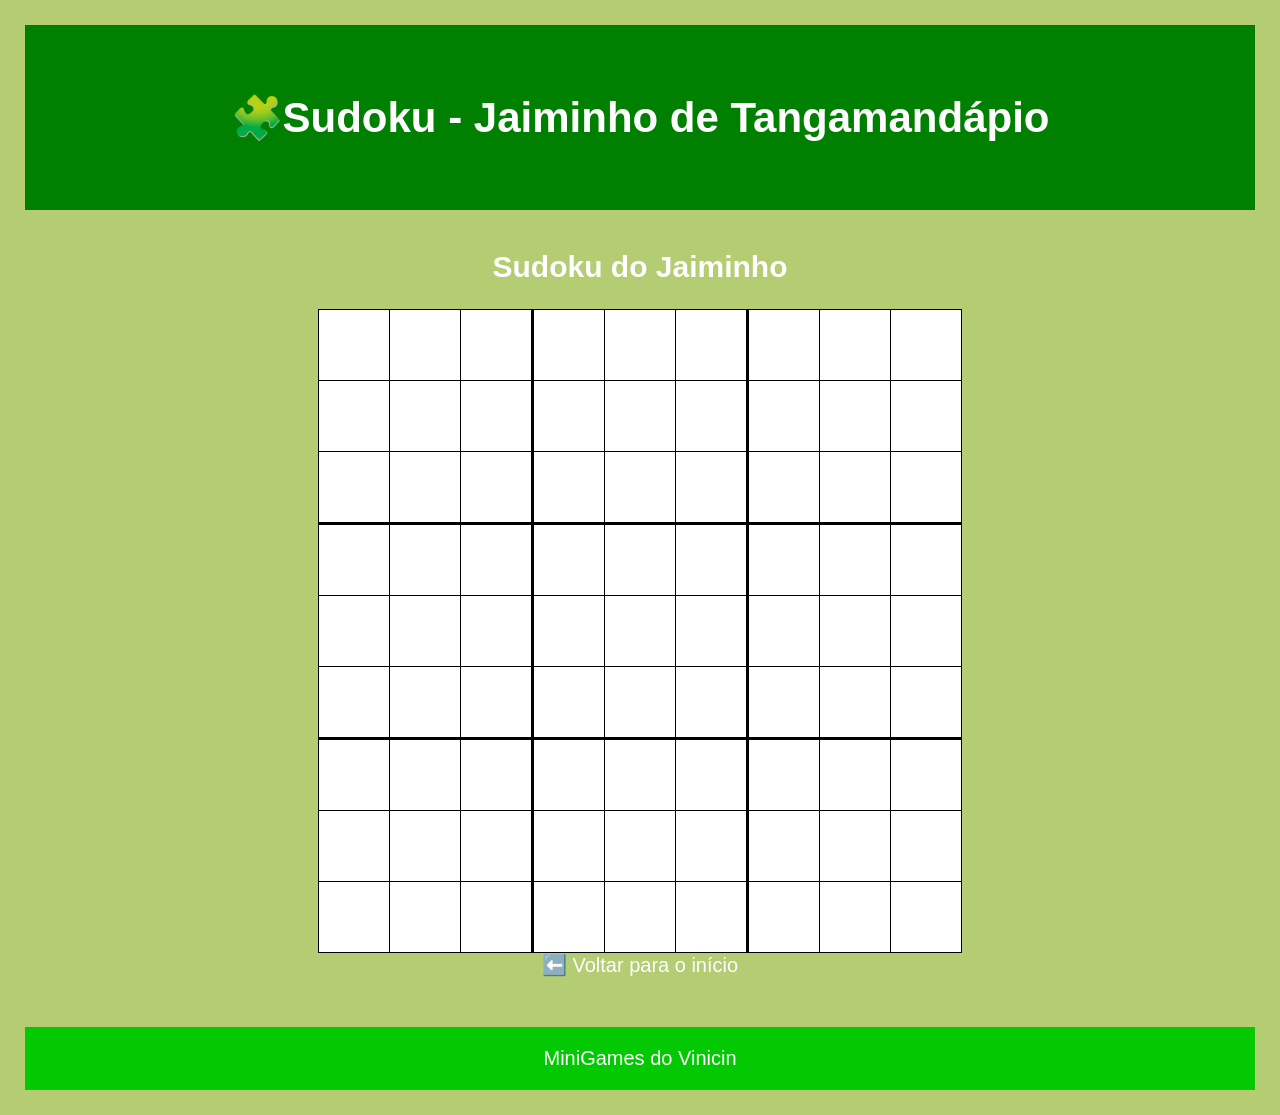
==== Jogos/sudoku.html @ 70552a0f "first commit" ====
<!DOCTYPE html>
<html lang="en">
<head>
    <meta charset="UTF-8">
    <meta name="viewport" content="width=device-width, initial-scale=1.0">
    <link rel="stylesheet" href="/css/style.css">
    <title>Jogo do Jaiminho</title>
</head>
<body>
    <header>
        <h1>
            🧩Sudoku - Jaiminho de Tangamandápio
        </h1>
    </header>    
    <main>
        <h2>Sudoku do Jaiminho</h2>
        <section>
            <table class="table-sudoku" contenteditable="true">
                <tr>
                    <td></td>
                    <td></td>
                    <td></td>
                    <td></td>
                    <td></td>
                    <td></td>
                    <td></td>
                    <td></td>
                    <td></td>
                </tr>
                <tr>
                    <td></td>
                    <td></td>
                    <td></td>
                    <td></td>
                    <td></td>
                    <td></td>
                    <td></td>
                    <td></td>
                    <td></td>
                </tr>
                <tr>
                    <td></td>
                    <td></td>
                    <td></td>
                    <td></td>
                    <td></td>
                    <td></td>
                    <td></td>
                    <td></td>
                    <td></td>
                </tr>
                <tr>
                    <td></td>
                    <td></td>
                    <td></td>
                    <td></td>
                    <td></td>
                    <td></td>
                    <td></td>
                    <td></td>
                    <td></td>
                </tr>
                <tr>
                    <td></td>
                    <td></td>
                    <td></td>
                    <td></td>
                    <td></td>
                    <td></td>
                    <td></td>
                    <td></td>
                    <td></td>
                </tr>
                <tr>
                    <td></td>
                    <td></td>
                    <td></td>
                    <td></td>
                    <td></td>
                    <td></td>
                    <td></td>
                    <td></td>
                    <td></td>
                </tr>
                <tr>
                    <td></td>
                    <td></td>
                    <td></td>
                    <td></td>
                    <td></td>
                    <td></td>
                    <td></td>
                    <td></td>
                    <td></td>
                </tr>
                <tr>
                    <td></td>
                    <td></td>
                    <td></td>
                    <td></td>
                    <td></td>
                    <td></td>
                    <td></td>
                    <td></td>
                    <td></td>
                </tr>
                <tr>
                    <td></td>
                    <td></td>
                    <td></td>
                    <td></td>
                    <td></td>
                    <td></td>
                    <td></td>
                    <td></td>
                    <td></td>
                </tr>
            </table>
        </section>
        <a href="/index.html">⬅️ Voltar para o início</a>
    </main>
    <footer>MiniGames do Vinicin</footer>
</body>
</html>
---- css/style.css ----
* {
    box-sizing: border-box;
}

/* Estilização do cabeçalho usado nas paginas index.html, velha.html e sudoku.html */
body {
    background-color: rgb(180, 204, 114);
    margin: 0;
    padding: 25px;
    font-size: 20px;
    font-family: 'Trebuchet MS', 'Lucida Sans Unicode', 'Lucida Grande', 'Lucida Sans', Arial, sans-serif;
    color: white;
}

header {
    text-align: center;
    background-color: green;
    color: white;
    padding: 40px;
}

header h1 {
    font-size: 42px;
}

header p {
    font-size: 16px;
}

header b {
    color: #adff2f;
}



main {
    width: 900px;
    max-width: 90%;
    margin: 40px auto;
    text-align: center;
}

/* Estilização das tabelas */
/*Tabela da velha:*/

.Velha table {
    width: 35%;
    border: 3px solid black;
    border-collapse: collapse;
    background-color: white;
}

.Velha td {
    border: 3px solid black;
    padding: 50px;
    background-color: white;
    cursor: pointer;
}

.Velha tr { 
    border: 3px solid black;
    padding: 5px;
    background-color: white;
}

/*Tabela do Sudoku:*/
.table-sudoku {
    color: black;
    border-collapse: collapse;
}

.table-sudoku tr {
    border: 1px solid black;
}
.table-sudoku td {
    border: 1px solid black;
    padding: 35px;
    font-size: 12px;
    background-color: white;
    cursor: pointer;
}
.table-sudoku tr:nth-child(3) td{
    border-bottom: 3px solid black;
}

.table-sudoku td:nth-child(3) {
    border-right: 3px solid black;
}

.table-sudoku tr:nth-child(6) td{
    border-bottom: 3px solid black;
}

.table-sudoku td:nth-child(6) {
    border-right: 3px solid black;
}





section {
    display: flex;
    gap: 20px;
    justify-content: center;
    font-size: 18px;
}

.Zenira {
    padding: 8px;
}

.Jaimin {
    padding: 8px;
}

section div {
    background-color: green;
    width: 300px;
    padding: 25px;
    border: 2px solid #efffd8;
    border-radius: 10px;
}

a {
    text-decoration: none;
    color: white;
}

section div a {
    display: inline-block;
    margin-top: 15px;
    padding: 10px 20px;
    background-color: rgb(51, 153, 53);
    border-radius: 10px;
}

section div a:hover {
    background-color: rgb(100, 172, 101);
}

footer {
    text-align: center;
    background-color: rgb(2, 201, 2);
    padding: 20px;
    margin-top: 50px;
}
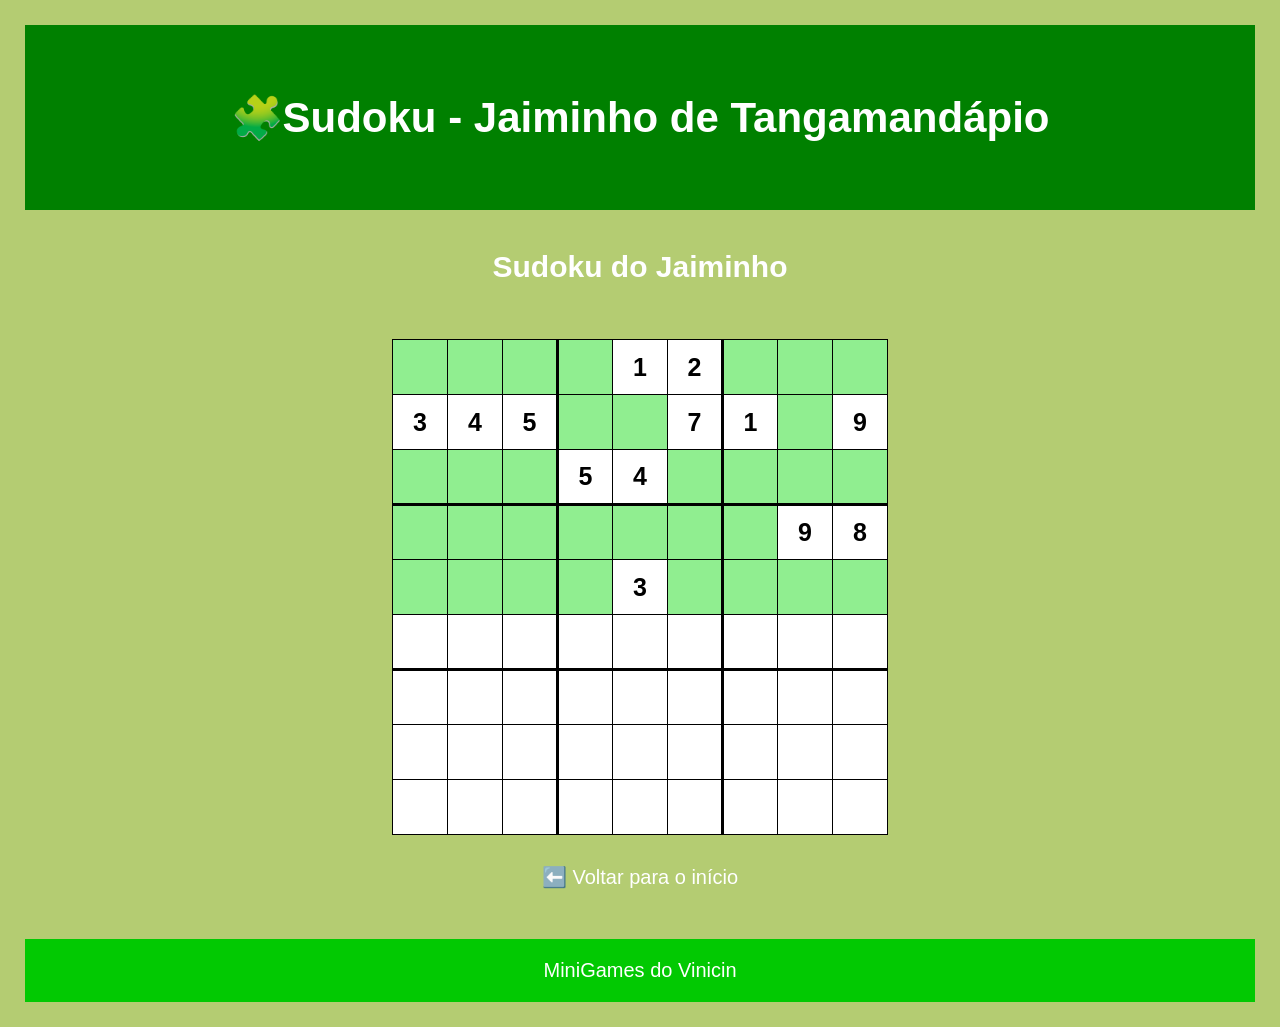
==== commit e20e0bf8: "Aula 10/09/26" ====
--- a/Jogos/sudoku.html
+++ b/Jogos/sudoku.html
@@ -15,61 +15,61 @@
     <main>
         <h2>Sudoku do Jaiminho</h2>
         <section>
-            <table class="table-sudoku" contenteditable="true">
+            <table class="table-sudoku">
                 <tr>
-                    <td></td>
-                    <td></td>
-                    <td></td>
-                    <td></td>
-                    <td></td>
-                    <td></td>
-                    <td></td>
-                    <td></td>
-                    <td></td>
+                    <td contenteditable="true"></td>
+                    <td contenteditable="true"></td>
+                    <td contenteditable="true"></td>
+                    <td contenteditable="true"></td>
+                    <td>1</td>
+                    <td>2</td>
+                    <td contenteditable="true"></td>
+                    <td contenteditable="true"></td>
+                    <td contenteditable="true"></td>
                 </tr>
                 <tr>
-                    <td></td>
-                    <td></td>
-                    <td></td>
-                    <td></td>
-                    <td></td>
-                    <td></td>
-                    <td></td>
-                    <td></td>
-                    <td></td>
+                    <td>3</td>
+                    <td>4</td>
+                    <td>5</td>
+                    <td contenteditable="true"></td>
+                    <td contenteditable="true"></td>
+                    <td>7</td>
+                    <td>1</td>
+                    <td contenteditable="true"></td>
+                    <td>9</td>
                 </tr>
                 <tr>
-                    <td></td>
-                    <td></td>
-                    <td></td>
-                    <td></td>
-                    <td></td>
-                    <td></td>
-                    <td></td>
-                    <td></td>
-                    <td></td>
+                    <td contenteditable="true"></td>
+                    <td contenteditable="true"></td>
+                    <td contenteditable="true"></td>
+                    <td>5</td>
+                    <td>4</td>
+                    <td contenteditable="true"></td>
+                    <td contenteditable="true"></td>
+                    <td contenteditable="true"></td>
+                    <td contenteditable="true"></td>
                 </tr>
                 <tr>
-                    <td></td>
-                    <td></td>
-                    <td></td>
-                    <td></td>
-                    <td></td>
-                    <td></td>
-                    <td></td>
-                    <td></td>
-                    <td></td>
+                    <td contenteditable="true"></td>
+                    <td contenteditable="true"></td>
+                    <td contenteditable="true"></td>
+                    <td contenteditable="true"></td>
+                    <td contenteditable="true"></td>
+                    <td contenteditable="true"></td>
+                    <td contenteditable="true"></td>
+                    <td>9</td>
+                    <td>8</td>
                 </tr>
                 <tr>
-                    <td></td>
-                    <td></td>
-                    <td></td>
-                    <td></td>
-                    <td></td>
-                    <td></td>
-                    <td></td>
-                    <td></td>
-                    <td></td>
+                    <td contenteditable="true"></td>
+                    <td contenteditable="true"></td>
+                    <td contenteditable="true"></td>
+                    <td contenteditable="true"></td>
+                    <td>3</td>
+                    <td contenteditable="true"></td>
+                    <td contenteditable="true"></td>
+                    <td contenteditable="true"></td>
+                    <td contenteditable="true"></td>
                 </tr>
                 <tr>
                     <td></td>
@@ -120,5 +120,6 @@
         <a href="/index.html">⬅️ Voltar para o início</a>
     </main>
     <footer>MiniGames do Vinicin</footer>
+    <script src="/js/sudoku.js"></script>
 </body>
 </html>
--- a/css/style.css
+++ b/css/style.css
@@ -44,16 +44,18 @@
 /*Tabela da velha:*/
 
 .Velha table {
-    width: 35%;
-    border: 3px solid black;
     border-collapse: collapse;
     background-color: white;
 }
 
 .Velha td {
+    width:120px;
+    height: 120px;
     border: 3px solid black;
-    padding: 50px;
-    background-color: white;
+    text-align: center;
+    vertical-align: middle;
+    font-size: 60px;
+    font-weight: bold;
     cursor: pointer;
 }
 
@@ -67,37 +69,37 @@
 .table-sudoku {
     color: black;
     border-collapse: collapse;
+    margin: 30px auto;
 }
-
+.table-sudoku td {
+    width: 55px;
+    height: 55px;
+    border: 1px solid black;
+    text-align: center;
+    vertical-align: middle;
+    font-size: 25px;
+    font-weight: bold;
+    cursor: pointer;
+    background-color: white;
+}
 .table-sudoku tr {
     border: 1px solid black;
 }
-.table-sudoku td {
-    border: 1px solid black;
-    padding: 35px;
-    font-size: 12px;
-    background-color: white;
-    cursor: pointer;
-}
-.table-sudoku tr:nth-child(3) td{
-    border-bottom: 3px solid black;
+
+.table-sudoku td[contenteditable= "true"] {
+    background-color: lightgreen;
 }
 
-.table-sudoku td:nth-child(3) {
-    border-right: 3px solid black;
-}
 
+.table-sudoku tr:nth-child(3) td, 
 .table-sudoku tr:nth-child(6) td{
     border-bottom: 3px solid black;
 }
 
-.table-sudoku td:nth-child(6) {
+.table-sudoku td:nth-child(3),
+.table-sudoku td:nth-child(6)  {
     border-right: 3px solid black;
 }
-
-
-
-
 
 section {
     display: flex;
@@ -114,7 +116,7 @@
     padding: 8px;
 }
 
-section div {
+.Menu div {
     background-color: green;
     width: 300px;
     padding: 25px;
@@ -127,7 +129,7 @@
     color: white;
 }
 
-section div a {
+.Menu div a {
     display: inline-block;
     margin-top: 15px;
     padding: 10px 20px;
@@ -135,7 +137,7 @@
     border-radius: 10px;
 }
 
-section div a:hover {
+.Menu div a:hover {
     background-color: rgb(100, 172, 101);
 }
 
@@ -144,4 +146,32 @@
     background-color: rgb(2, 201, 2);
     padding: 20px;
     margin-top: 50px;
+}
+
+/* Estilização da seção de escolha de personagem */
+
+.escolherJogador1 button{    
+    font-size: 20px;
+    padding: 5px;
+    margin: 5px;
+    cursor: pointer;
+}
+.escolherJogador2 button{
+    font-size: 20px;
+    padding: 5px;
+    margin: 5px;
+    cursor: pointer;
+    margin-bottom: 30px;
+}
+
+/* Estilização do botão de iniciar o jogo da velha */
+.iniciarJogo button {
+    font-size: 16px;
+    padding: 10px;
+    margin: 10px;
+    cursor: pointer;
+    background-color:   transparent;
+    border: 2px solid green;
+    color: green;
+    border-radius: 5px;
 }
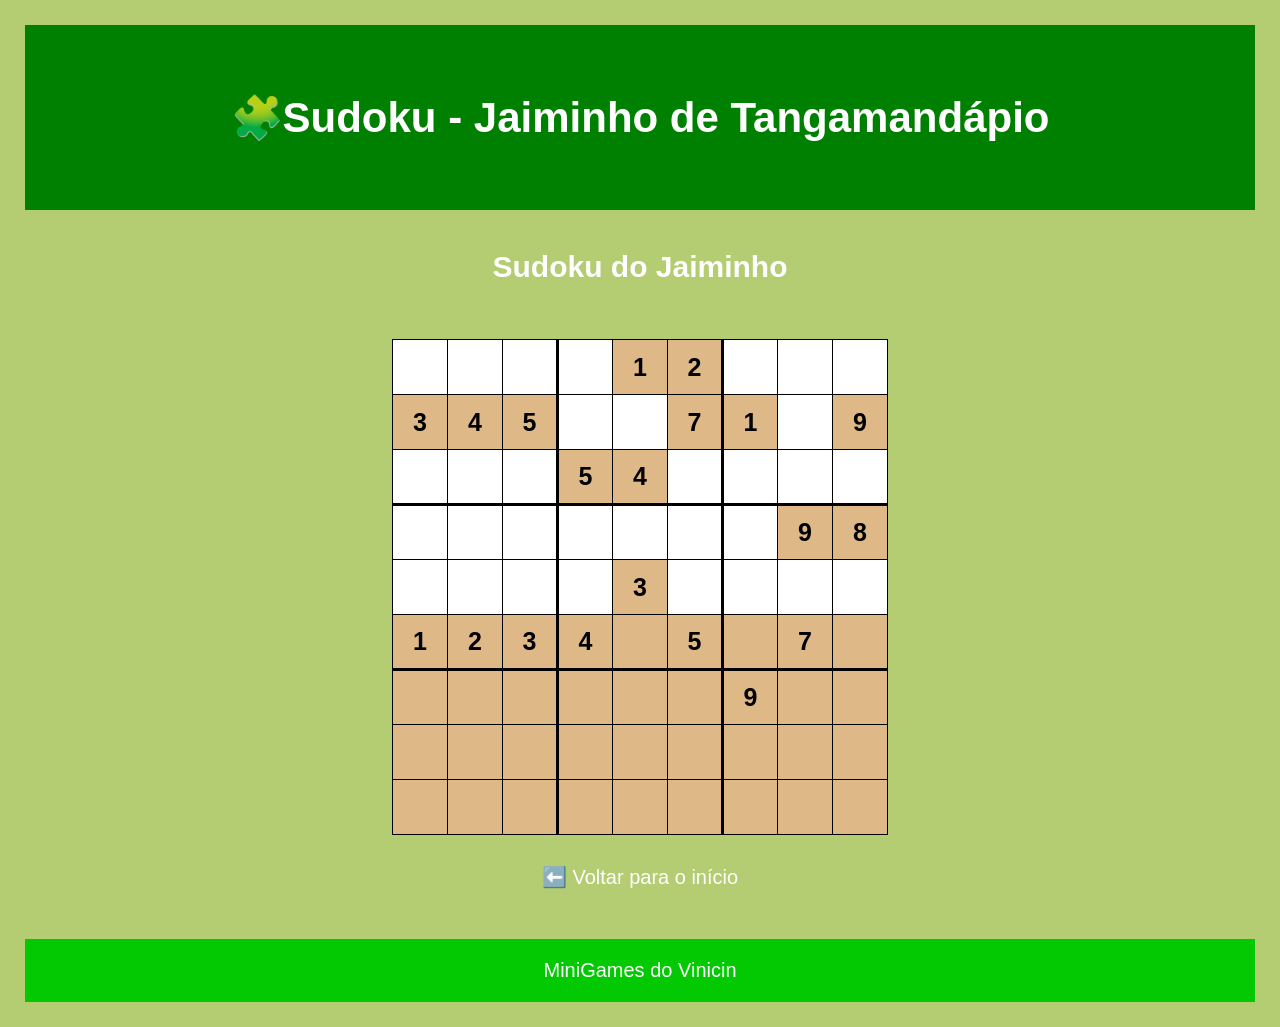
==== commit 2a7b194f: "Aula 16/09/26" ====
--- a/Jogos/sudoku.html
+++ b/Jogos/sudoku.html
@@ -72,14 +72,14 @@
                     <td contenteditable="true"></td>
                 </tr>
                 <tr>
+                    <td>1</td>
+                    <td>2</td>
+                    <td>3</td>
+                    <td>4</td>
                     <td></td>
+                    <td>5</td>
                     <td></td>
-                    <td></td>
-                    <td></td>
-                    <td></td>
-                    <td></td>
-                    <td></td>
-                    <td></td>
+                    <td>7</td>
                     <td></td>
                 </tr>
                 <tr>
@@ -89,7 +89,7 @@
                     <td></td>
                     <td></td>
                     <td></td>
-                    <td></td>
+                    <td>9</td>
                     <td></td>
                     <td></td>
                 </tr>
--- a/css/style.css
+++ b/css/style.css
@@ -86,8 +86,8 @@
     border: 1px solid black;
 }
 
-.table-sudoku td[contenteditable= "true"] {
-    background-color: lightgreen;
+.table-sudoku td:not([contenteditable= "true"]) {
+    background-color: burlywood;
 }
 
 
